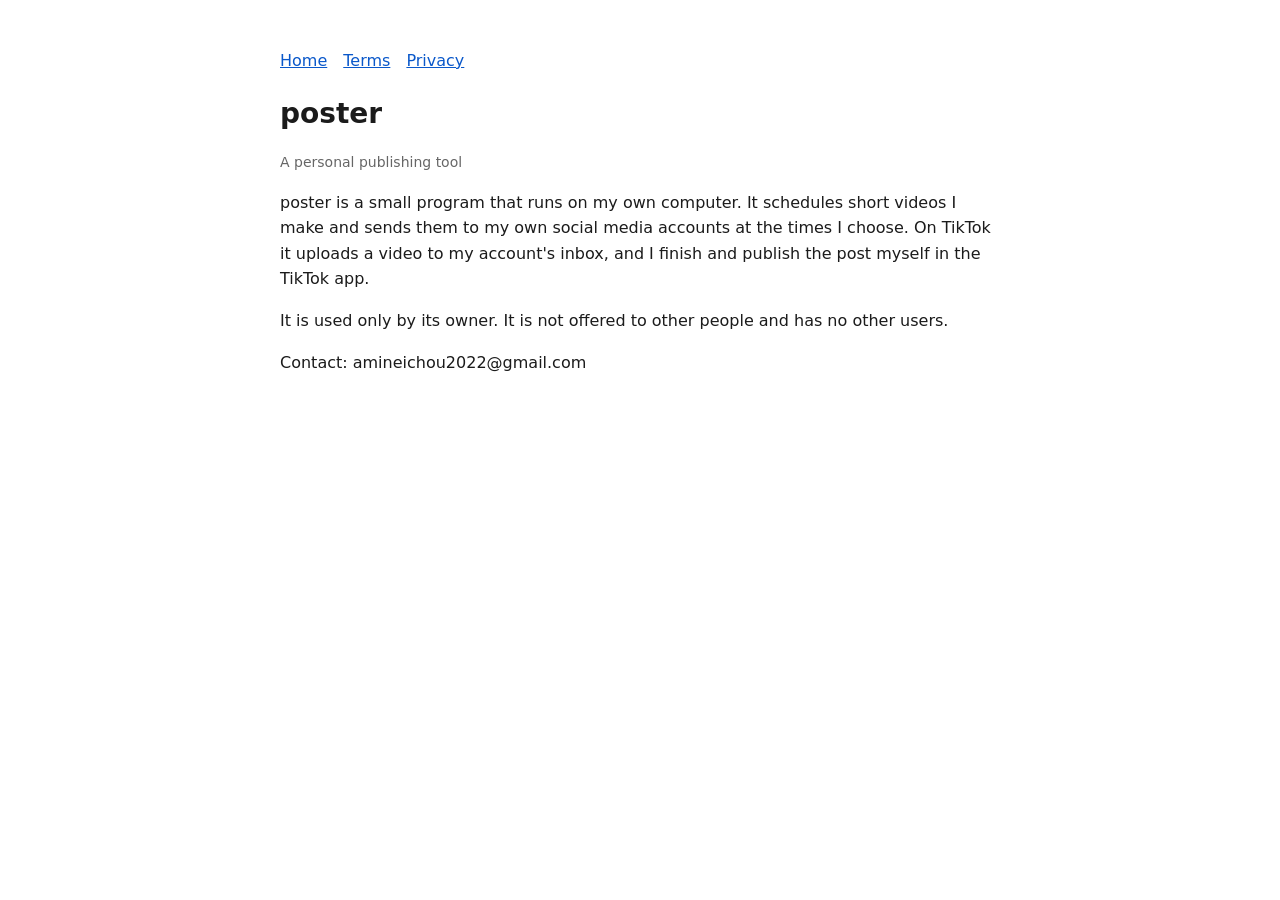
==== index.html @ 72e5891a "poster site" ====
<!doctype html>
<html lang="en"><head><meta charset="utf-8"><meta name="viewport" content="width=device-width,initial-scale=1">
<title>poster</title><link rel="stylesheet" href="style.css"></head>
<body>
<nav><a href="index.html">Home</a><a href="terms.html">Terms</a><a href="privacy.html">Privacy</a></nav>
<h1>poster</h1>
<p class="muted">A personal publishing tool</p>
<p>poster is a small program that runs on my own computer. It schedules short videos I make
and sends them to my own social media accounts at the times I choose. On TikTok it uploads a
video to my account's inbox, and I finish and publish the post myself in the TikTok app.</p>
<p>It is used only by its owner. It is not offered to other people and has no other users.</p>
<p>Contact: amineichou2022@gmail.com</p>
</body></html>
---- style.css ----
body{font:16px/1.6 system-ui,-apple-system,Segoe UI,Roboto,sans-serif;max-width:720px;margin:48px auto;padding:0 16px;color:#1b1b1b;background:#fff}
h1{font-size:28px;margin-bottom:4px}h2{font-size:19px;margin-top:28px}a{color:#0a58ca}.muted{color:#666;font-size:14px}
nav a{margin-right:16px}
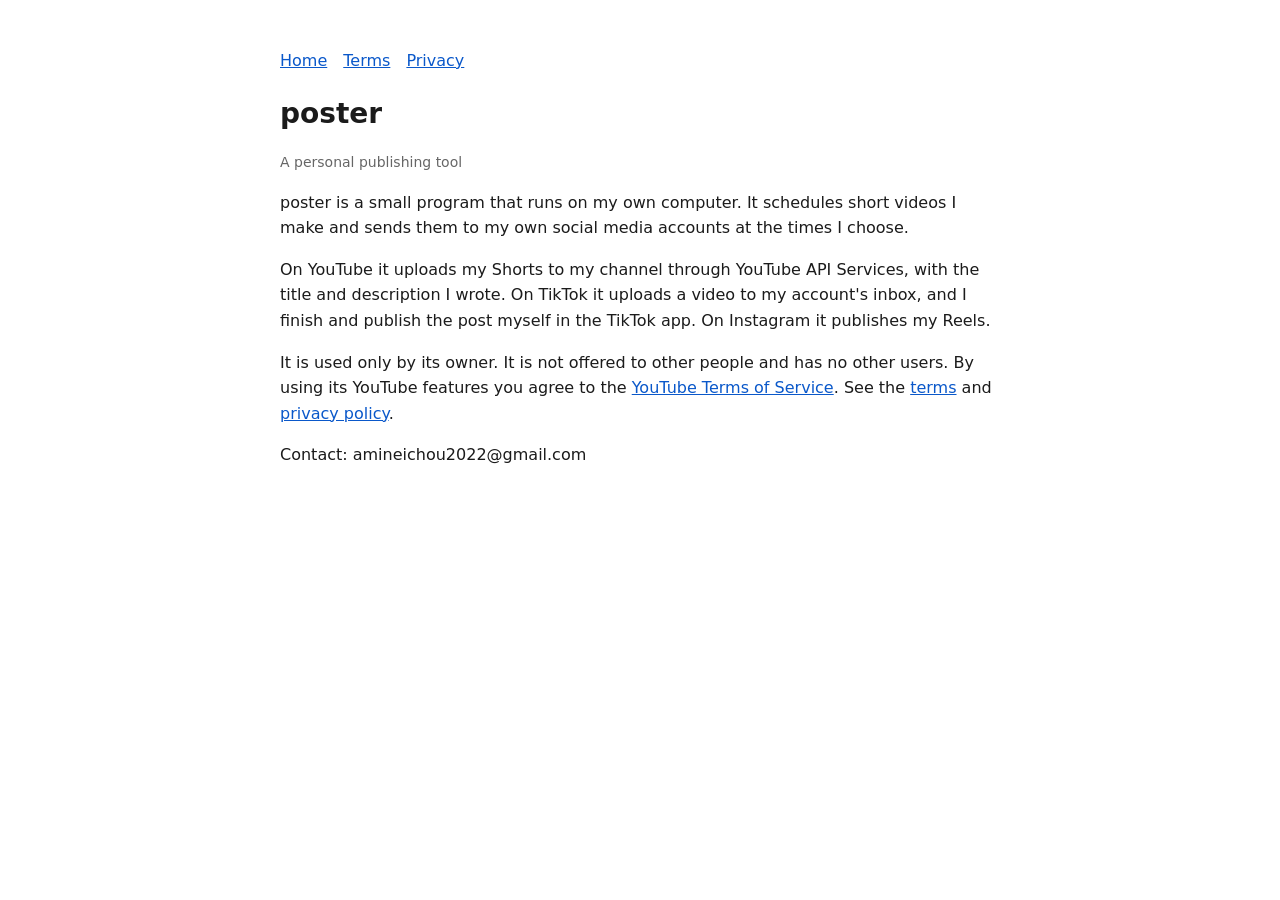
==== commit 4589784a: "YouTube terms and privacy" ====
--- a/index.html
+++ b/index.html
@@ -6,8 +6,12 @@
 <h1>poster</h1>
 <p class="muted">A personal publishing tool</p>
 <p>poster is a small program that runs on my own computer. It schedules short videos I make
-and sends them to my own social media accounts at the times I choose. On TikTok it uploads a
-video to my account's inbox, and I finish and publish the post myself in the TikTok app.</p>
-<p>It is used only by its owner. It is not offered to other people and has no other users.</p>
+and sends them to my own social media accounts at the times I choose.</p>
+<p>On YouTube it uploads my Shorts to my channel through YouTube API Services, with the title and
+description I wrote. On TikTok it uploads a video to my account's inbox, and I finish and publish the
+post myself in the TikTok app. On Instagram it publishes my Reels.</p>
+<p>It is used only by its owner. It is not offered to other people and has no other users.
+By using its YouTube features you agree to the <a href="https://www.youtube.com/t/terms">YouTube Terms of Service</a>.
+See the <a href="terms.html">terms</a> and <a href="privacy.html">privacy policy</a>.</p>
 <p>Contact: amineichou2022@gmail.com</p>
 </body></html>
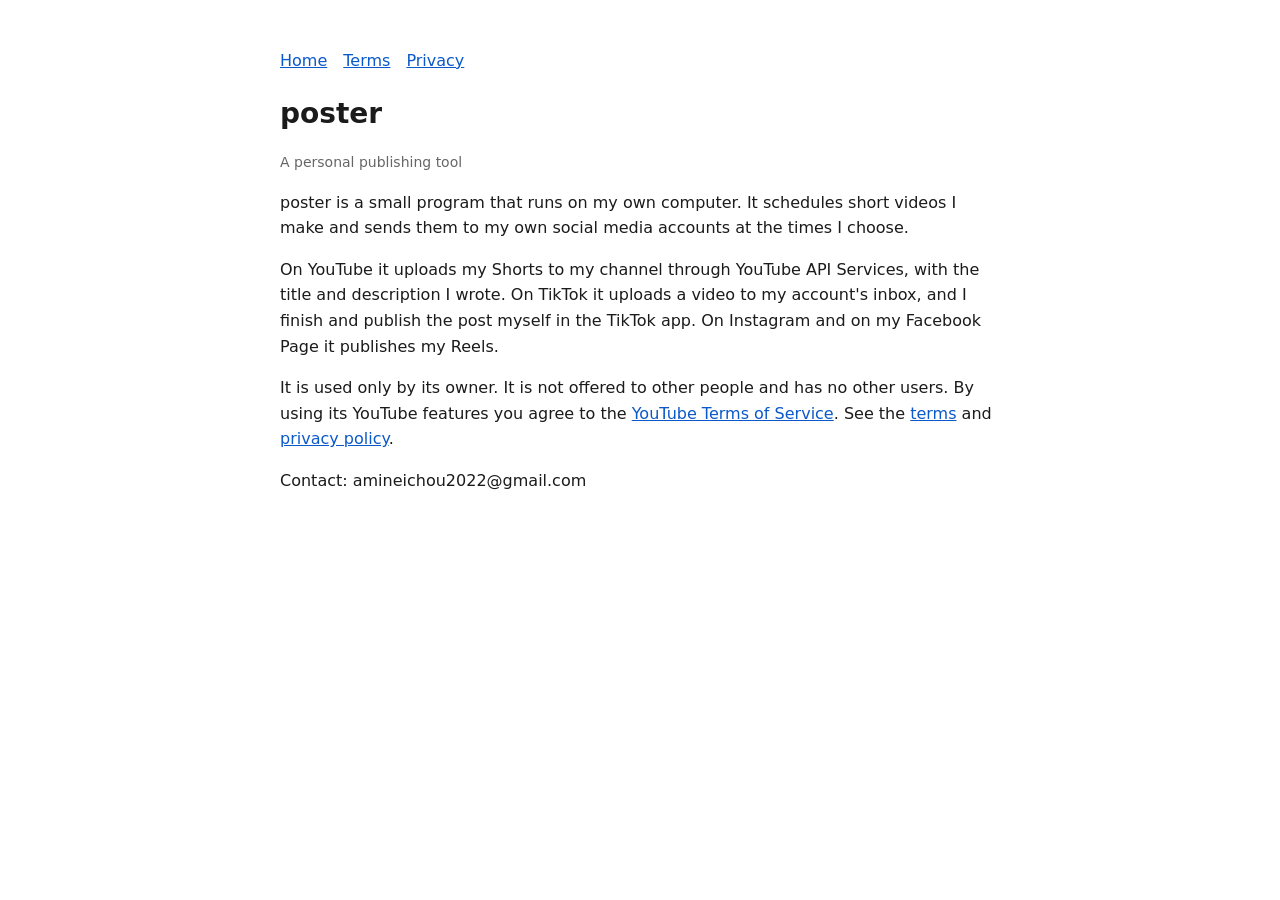
==== commit a2a5cce6: "Add Facebook to terms and privacy" ====
--- a/index.html
+++ b/index.html
@@ -9,7 +9,7 @@
 and sends them to my own social media accounts at the times I choose.</p>
 <p>On YouTube it uploads my Shorts to my channel through YouTube API Services, with the title and
 description I wrote. On TikTok it uploads a video to my account's inbox, and I finish and publish the
-post myself in the TikTok app. On Instagram it publishes my Reels.</p>
+post myself in the TikTok app. On Instagram and on my Facebook Page it publishes my Reels.</p>
 <p>It is used only by its owner. It is not offered to other people and has no other users.
 By using its YouTube features you agree to the <a href="https://www.youtube.com/t/terms">YouTube Terms of Service</a>.
 See the <a href="terms.html">terms</a> and <a href="privacy.html">privacy policy</a>.</p>
